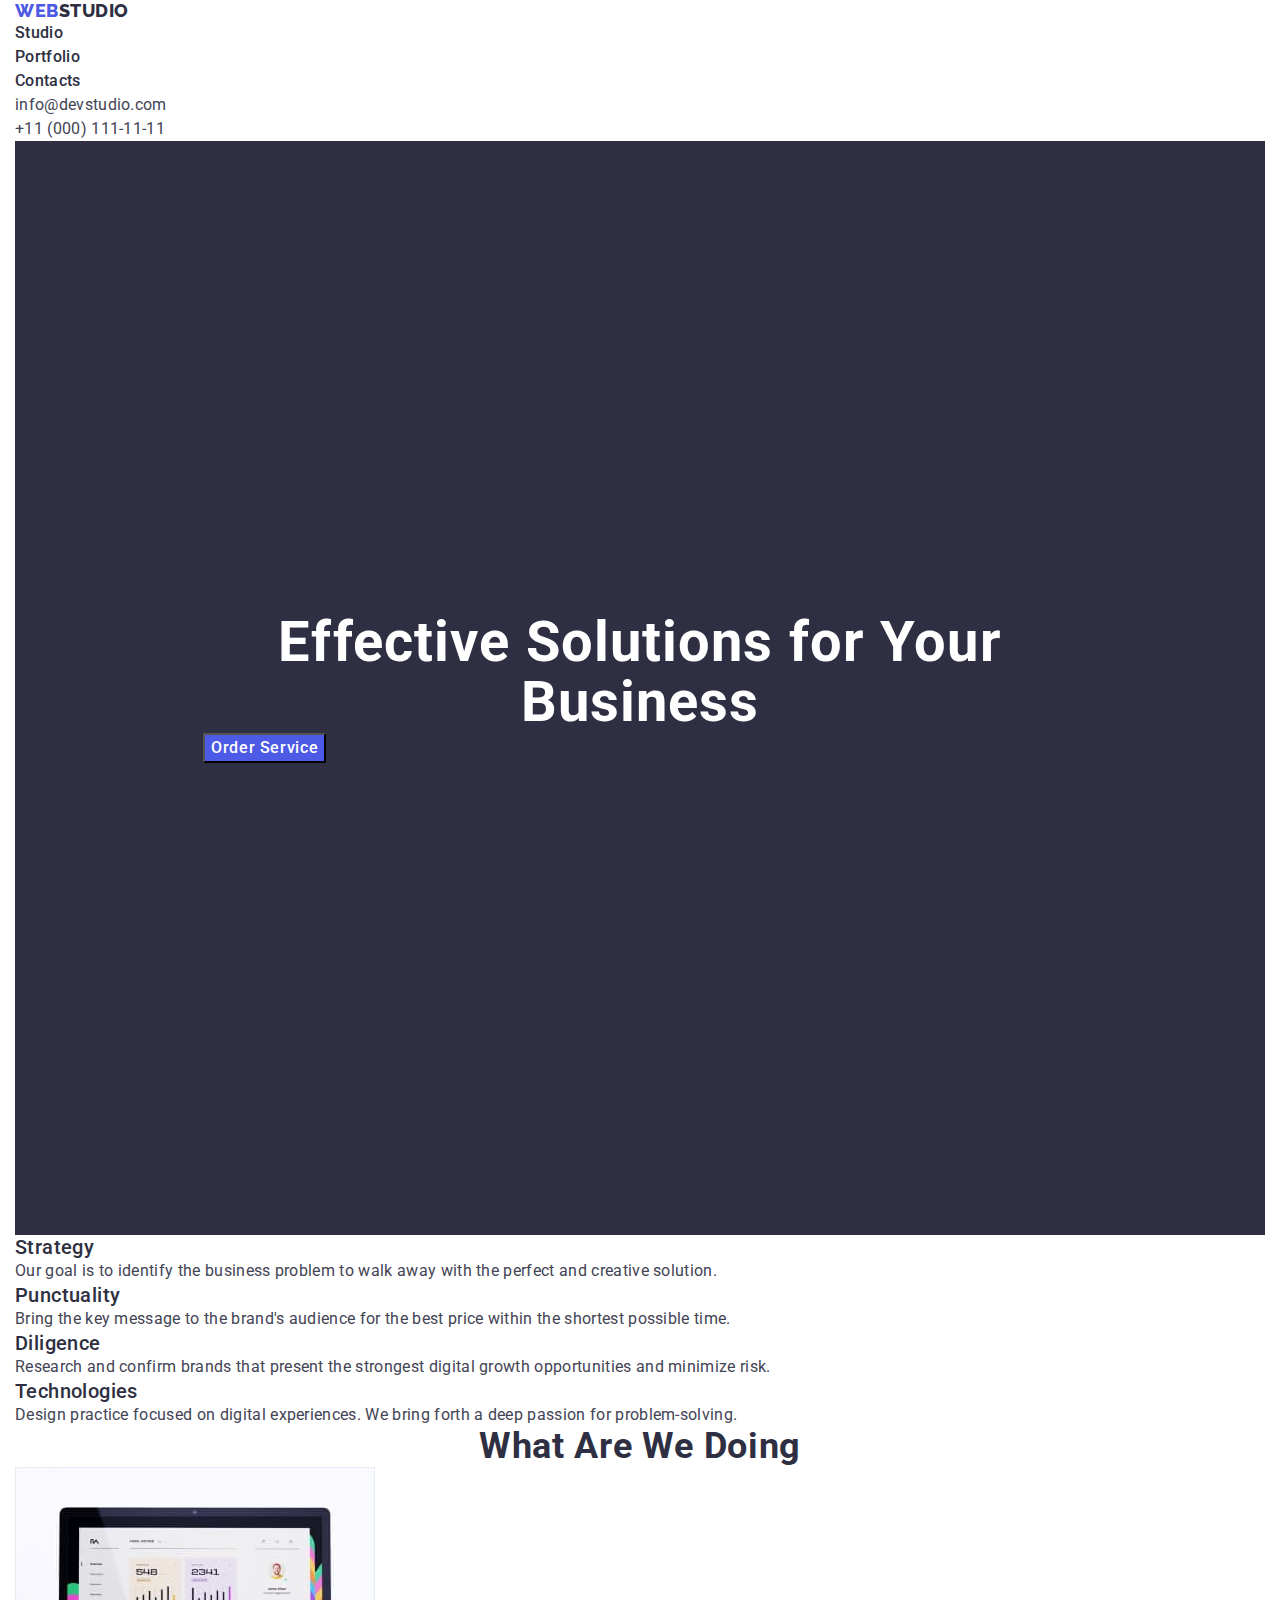
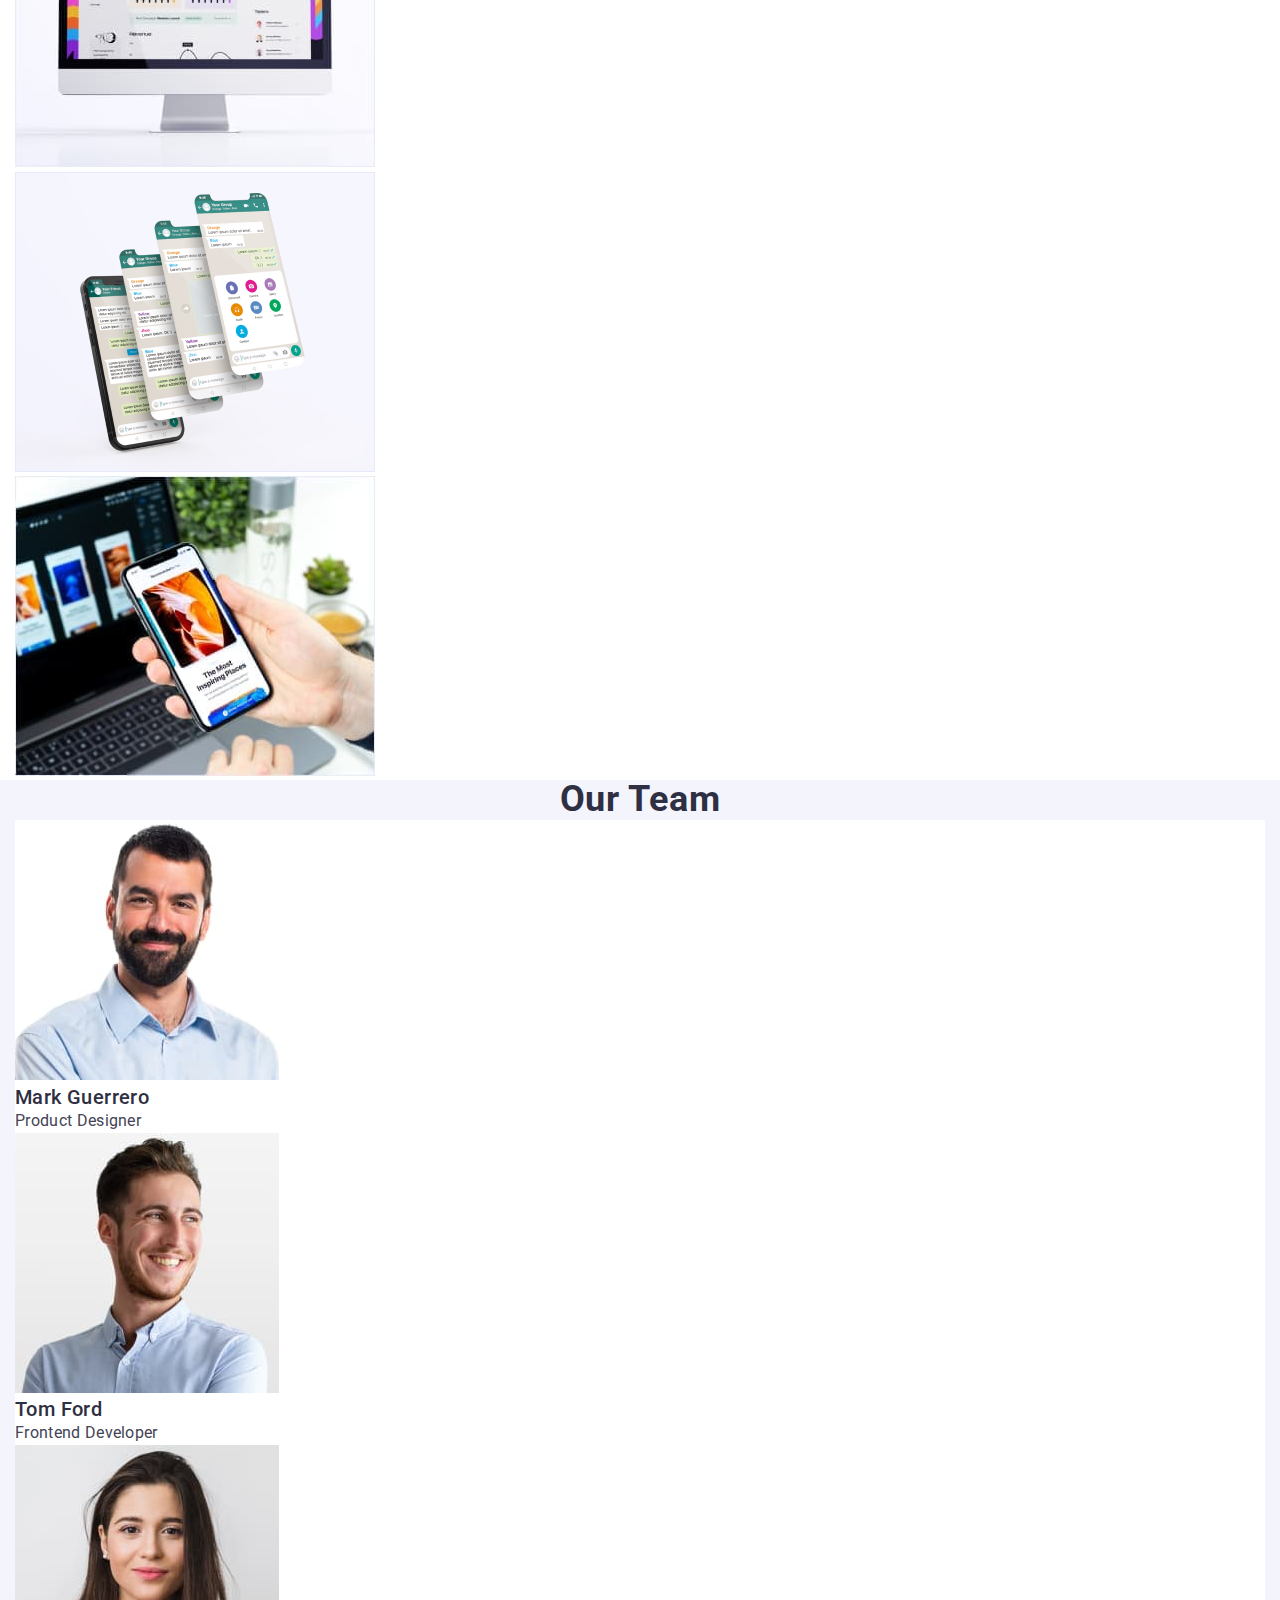
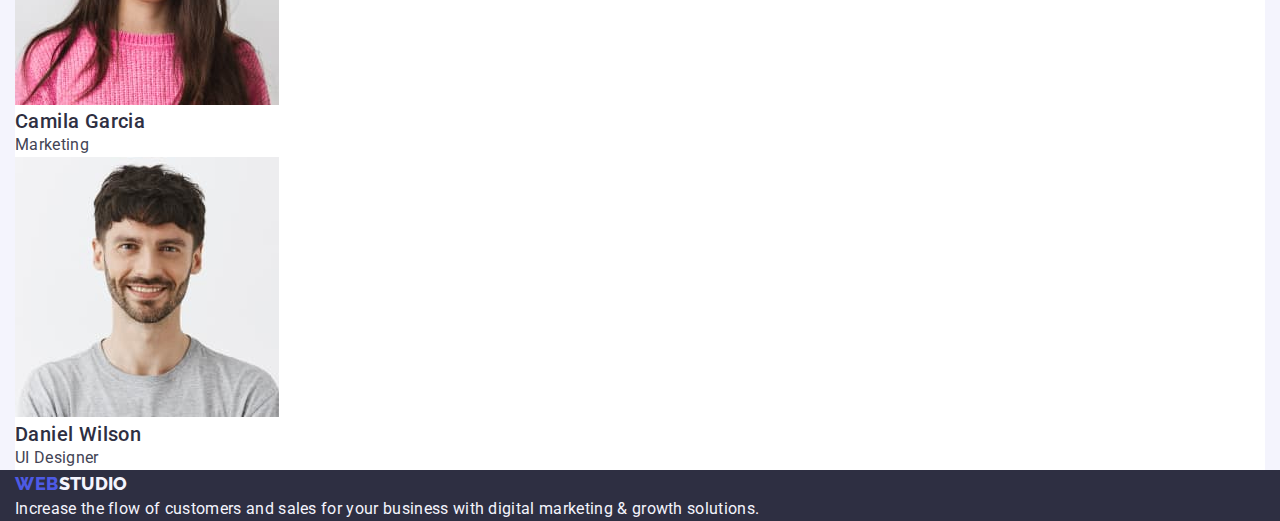
==== index.html @ f8a186b6 "goit-markup-hw-03" ====
<!DOCTYPE html>
<html lang="en">
<head>
<meta charset="UTF-8" />
<meta name="description" content="Webstudio services meta tag content"/>
<title>Webstudio</title>
<link rel="preconnect" href="https://fonts.googleapis.com"> 
<link rel="preconnect" href="https://fonts.gstatic.com" crossorigin> 
<link href="https://fonts.googleapis.com/css2?family=Roboto+Flex:wght@600;800&family=Roboto:wght@400;500;700&display=swap" rel="stylesheet"
/>
<link rel="preconnect" href="https://fonts.googleapis.com"> 
<link rel="preconnect" href="https://fonts.gstatic.com" crossorigin> 
<link href="https://fonts.googleapis.com/css2?family=Roboto+Flex:wght@600;800&family=Roboto:wght@400;500;700&display=swap" rel="stylesheet"
/>
<link rel="preconnect" href="https://fonts.googleapis.com"> 
<link rel="preconnect" href="https://fonts.gstatic.com" crossorigin> 
<link href="https://fonts.googleapis.com/css2?family=Raleway:wght@400;500;600;800&family=Roboto+Flex:wght@600;800&family=Roboto:wght@400;500;700&display=swap" rel="stylesheet"
/>
<link rel="stylesheet" href="https://cdnjs.cloudflare.com/ajax/libs/modern-normalize/2.0.0/modern-normalize.min.css">
<link rel="stylesheet" href="./css/styles.css">
</head>
<body class="body-page-one">
<header class="header-webstudio link">
    <div class="container">
   <nav class="header-navigation"><a class="header-logo-link link" href="./index.html">Web<span class="header-logo-second link">Studio</span></a>
    <ul class="header-menu-list list">
    <li class="header-menu-list-item"><a class="header-menu-link link" href="./index.html">Studio</a></li>
    <li class="header-menu-list-item"><a class="header-menu-link link" href="./portfolio.html">Portfolio</a></li>
    <li class="header-menu-list-item"><a class="header-menu-link link" href="">Contacts</a></li>
    </ul>
</nav>
   <address class="address-menu">
    <ul class="address-menu-list list">
        <li><a class="address-menu-contacts-item link" href="mailto:info@devstudio.com">info@devstudio.com</a><br/>
        </li>
        <li><a class="address-menu-contacts-item link" href="tel:+110001111111">+11 (000) 111-11-11</a><br/>
        </li>
    </ul>
   </address>
</div>
</header>
<main>
    <section class="hero-main"><div class="container">
        <div class="hero-wrap"><h1 class="hero-main-logo">Effective Solutions for Your Business</h1><button type="button" class="hero-main-btn">Order Service</button>  
        </div></div></section>
    <section>
        <div class="container">
        <h2 hidden>benefits of working with us</h2>
    <ul class="benefit-list list">
        <li><h3 class="benefit-title list">Strategy</h3><p class="benefit-item">Our goal is to identify the business problem to walk away with the perfect and creative solution.</p></li>
        <li><h3 class="benefit-title list">Punctuality</h3><p class="benefit-item">Bring the key message to the brand's audience for the best price within the shortest possible time.</p></li>
        <li><h3 class="benefit-title list">Diligence</h3><p class="benefit-item">Research and confirm brands that present the strongest digital growth opportunities and minimize risk.</p></li>
        <li><h3 class="benefit-title list">Technologies</h3><p class="benefit-item">Design practice focused on digital experiences. We bring forth a deep passion for problem-solving.</p></li>
    </ul>
</div>
    </section>
    <section> <div class="container"><h2 class="concept-title">What are we doing</h2>
        <ul class="concept-list list">
          <li><img src="./images/img1.jpg" alt="computer with graphics" width="360" height="300"/></li>
          <li><img src="./images/img2.jpg" alt="screenshots" width="360" height="300"/></li>
          <li><img src="./images/img3.jpg" alt="smartphone" width="360" height="300"/></li>
        </ul>
    </div>
    </section>
    <section class="team">
        <div class="container">
        <h2 class="team-title">Our Team</h2>
    <ul class="team-list list link">
        <li class="team-member"><img src="./images/Mark.jpg" alt="Mark Guerrero" width="264" height="260"/><h3 class="team-item link">Mark Guerrero</h3><p class="team-info">Product Designer</p></li>
        <li class="team-member"><img src="./images/Tom.jpg" alt="Tom Ford" width="264" height="260"/><h3 class="team-item link">Tom Ford</h3> <p class="team-info">Frontend Developer</p></li>
        <li class="team-member"><img src="./images/Camila.jpg" alt="Camila Garcia" width="264" height="260"/><h3 class="team-item link">Camila Garcia</h3><p class="team-info">Marketing</p></li>
        <li class="team-member"><img src="./images/Daniel.jpg" alt="Daniel Wilson" width="264" height="260"/><h3 class="team-item link">Daniel Wilson</h3> <p class="team-info">UI Designer</p></li>
    </ul>
</div>
    </section>
</main>
<footer class="footer-accent">
    <div class="container">
    <a class="footer-logo-link link" href="./index.html">Web<span class="footer-logo-second">Studio</span></a>
<p class="footer-paragraph">Increase the flow of customers and sales for your business with digital marketing & growth solutions.</p>
</div>
</footer>
</body>
</html>
---- css/styles.css ----
:root {
    --style: normal;
    --logo-color: #4D5AE5;
    --navyblue: #2E2F42;
    --main-font: Roboto, sans-serif;
    --white: #FFFFFF;
    --additional-info: #434455;
    --hover-focus-color: #404bbf;
    --team-color:#F4F4FD; 
}

a {
    text-decoration: none;
}

p,
h1,
h2,
h3,
h4,
h5,
h6 {
    margin-top: 0;
    margin-bottom: 0;
}

ul {
    padding-left: 0;
    margin-top: 0;
    margin-bottom: 0;
}

.container {
    width: 100%;
    max-width: 1470px;
    padding-left: 15px;
    padding-right: 15px;
    margin: 0 auto;

}

.body-page-one {
    background-color: var(--white);
    color: var(--additional-info);
    font-family: var(--main-font);
    font-style: var(--style);
}

.list {
    list-style: none;
}
.header-webstudio link {
    width: 1440px;
height: 72px;
flex-shrink: 0;
background-color:var(--white);
justify-content: center;
align-items: center;
display: flex;
padding-top: 24px;
padding-bottom: 24px;
}

    .header-logo-link {
        color: var(--logo-color);
        font-family: Raleway,sans-serif; 
    font-size: 18px;
    font-weight: 800;
    line-height: 1.17;
    letter-spacing: 0.03em;
    text-transform: uppercase;
    text-decoration: none;
    }
    .header-logo-second {
    color: var(--navyblue);
    font-family: Raleway,sans-serif; 
    font-size: 18px;
    font-weight: 800;
    line-height: 1.17;
    letter-spacing: 0.03em;
    text-transform: uppercase;
    text-decoration: none;
    }

    .header-menu-link {
        color: var(--navyblue);
        text-decoration: none;
        font-size: 16px;
        font-weight: 500;
        line-height: 1.5;
        letter-spacing: 0.02em;
    }
    .header-menu-link:hover,
    .header-menu-link:focus {
    color: var(--hover-focus-color);
    }


    .link: {
        text-decoration:none;
    }

    .address-menu{
        font-style: var(--style);
    }
    .address-menu-contacts-item {
        font-style: var(--style);
        color: var(--additional-info);
        font-size: 16px;
        font-weight: 400;
        line-height: 1.5;
        letter-spacing: 0.02em;
    }

    .address-menu-contacts-item:hover,
    .address-menu-contacts-item:focus {
        font-style: var(--style);
        color: var(--hover-focus-color);

    }
    
    .hero-wrap {
    background-color: var(--navyblue);
    border-radius: mixed;
    padding-top: 472px;
        padding-bottom: 472px;
        padding-left: 188px;
        padding-right: 188px;
    }

    .hero-main-logo {
        color: var(--white);
        text-align: center;
        font-family: Roboto;
        font-size: 56px;
        line-height: 1.07;
        letter-spacing: 0.02em
    }
    
    .hero-main-btn {
    font-family: var(--main-font);
    background-color: var(--logo-color);
    color: var(--white);
    text-align: center;
    font-size: 16px;
    font-weight: 500;
    line-height: 1.5;
    letter-spacing: 0.04em;
    cursor: pointer;
    justify-content: center;
    align-items: center;
    }

    .hero-main-btn:hover,
    .hero-main-btn:focus {
    background-color: var(--hover-focus-color);
    }

    .benefit-title {
        color: var(--navyblue);
        font-size: 20px;
        font-weight: 500;
        line-height: 1.2;
        letter-spacing: 0.02em;
    }
    .benefit-item {
        color: var(--additional-info);
        font-size: 16px;
        line-height: 1.5;
        letter-spacing: 0.02em;
    }
    
    .concept-title {
    color: var(--navyblue);
    font-size: 36px;
    line-height: 1.11;
    letter-spacing: 0.02em; 
    text-transform: capitalize;
    text-align: center;
    }
    
    .team {
    background-color: var(--team-color);
    }

    .team-member{
        background-color: var(--white);
    }
    .team-title {
    color: var(--navyblue);
    font-size: 36px;
    line-height: 1.11;
    letter-spacing: 0.02em;
    text-align: center;
    text-transform: capitalize;
    }

    .team-item {
        background-color: var(--white);
        color: var(--navyblue);
        font-size: 20px;
        font-weight: 500;
        line-height: 1.2;
        letter-spacing: 0.02em;
    }
    
    .team-info{
    background-color: var(--white);
    color: var(--additional-info);
    font-size: 16px;
    line-height: 1.5;
    letter-spacing: 0.02em;
    }
    
    .footer-accent {
        background-color: var(--navyblue);
        color: var(--team-color);
    
    }
    
    .footer-logo-link{
        color: var(--logo-color);
        font-family: Raleway, sans-serif;
        font-size: 18px;
        font-style: var(--style);
        font-weight: 800;
        line-height: 1.17;
        letter-spacing: 0.03em;
        text-transform: uppercase;
    }
    .footer-logo-second {
    color: var(--team-color);
    font-family: Raleway, sans-serif; 
    font-size: 18px;
    font-weight: 800;
    line-height: 1.5;
    letter-spacing: 0.02em;
    text-transform: uppercase;
    }

    .footer-paragraph {
    color: var(--team-color);
    line-height: 1.5;
    letter-spacing: 0.02em;
    }

/* Portfolio page */ 

    .body-page-two {
        background-color: var(--white);
        color: var(--additional-info);
        font-family: var(--main-font);
        font-style: var(normal);
        }
        
        .list {
            list-style: none;
        }
        
        .header-portfolio {
            font-style: var(--style);
        }
    
        .header-portfolio-logo {
            color: var(--logo-color);
            font-family: Raleway, sans-serif;
            font-size: 18px;
            font-weight: 800;
            line-height: 1.17;
            letter-spacing: 0.03em;
            text-transform: uppercase;
        }
        .header-portfolio-second {
            color: var(--navyblue);
            font-family: Raleway,sans-serif; 
        font-size: 18px;
        font-weight: 800;
        line-height: 1.17;
        letter-spacing: 0.03em;
        text-transform: uppercase;
        font-style: normal;
        }
        .header-portfolio-link {
            color: var(--navyblue);
            font-size: 16px;
            font-weight: 500;
            line-height: 1.5;
            letter-spacing: 0.02em;
            font-style: normal;
        }
        .header-portfolio-link:hover,
        .header-portfolio-link:focus {
            color: var(--hover-focus-color);
        }
    
        .link:{
            text-decoration:none;
        }

        .address-portfolio {
            font-style: var(--style);
        } 

        .address-portfolio-contacts,
        .address-portfolio-contacts-item {
            font-style: var(--style);
            color: var(--additional-info);
            font-style: var(--style);
            font-size: 16px;
            line-height: 1.5;
            letter-spacing: 0.02em;
        }
    
        .address-portfolio-contacts-item:hover,
        .address-portfolio-contacts-item:focus {
            color: var(--hover-focus-color);
    
        }
    
    
        .portfolio-menu-btn-special{
            background-color: var(--team-color);
            color: var(--logo-color);
            font-family: Roboto, sans-serif;
            font-size: 16px;
            font-weight: 500;
            line-height: 1.5;
            letter-spacing: 0.04em;
            cursor: pointer;
        }
    
        .portfolio-menu-btn-special:hover,
        .portfolio-menu-btn-special:focus {
        color: var(--white);
        background-color: var(--hover-focus-color);
        }
    
    
        .functional-portfolio-item {
            color: var(--navyblue);
            font-size: 20px;
            font-weight: 500;
            line-height: 1.2;
            letter-spacing: 0.02em;
        }
        .functional-portfolio-info {
        color: var(--additional-info);
        font-size: 16px;
        line-height: 1.5;
        letter-spacing: 0.02em;
        }
        .footer-portfolio {
            background-color: var(--navyblue);
            color: var(--white);
        }
        
        .footer-portfolio-logo {
            color: var(--logo-color);
            font-family: Raleway, sans-serif;
            font-size: 18px;
            font-weight: 800;
            line-height: 1.17;
            letter-spacing: 0.03em;
            text-transform: uppercase;
        }
        .footer-portfolio-logo-second {
        color: var(--team-color);
        font-family: Raleway,sans-serif; 
        font-size: 18px;
        font-weight: 800;
        line-height: 1.17;
        letter-spacing: 0.03em;
        text-transform: uppercase;
        }
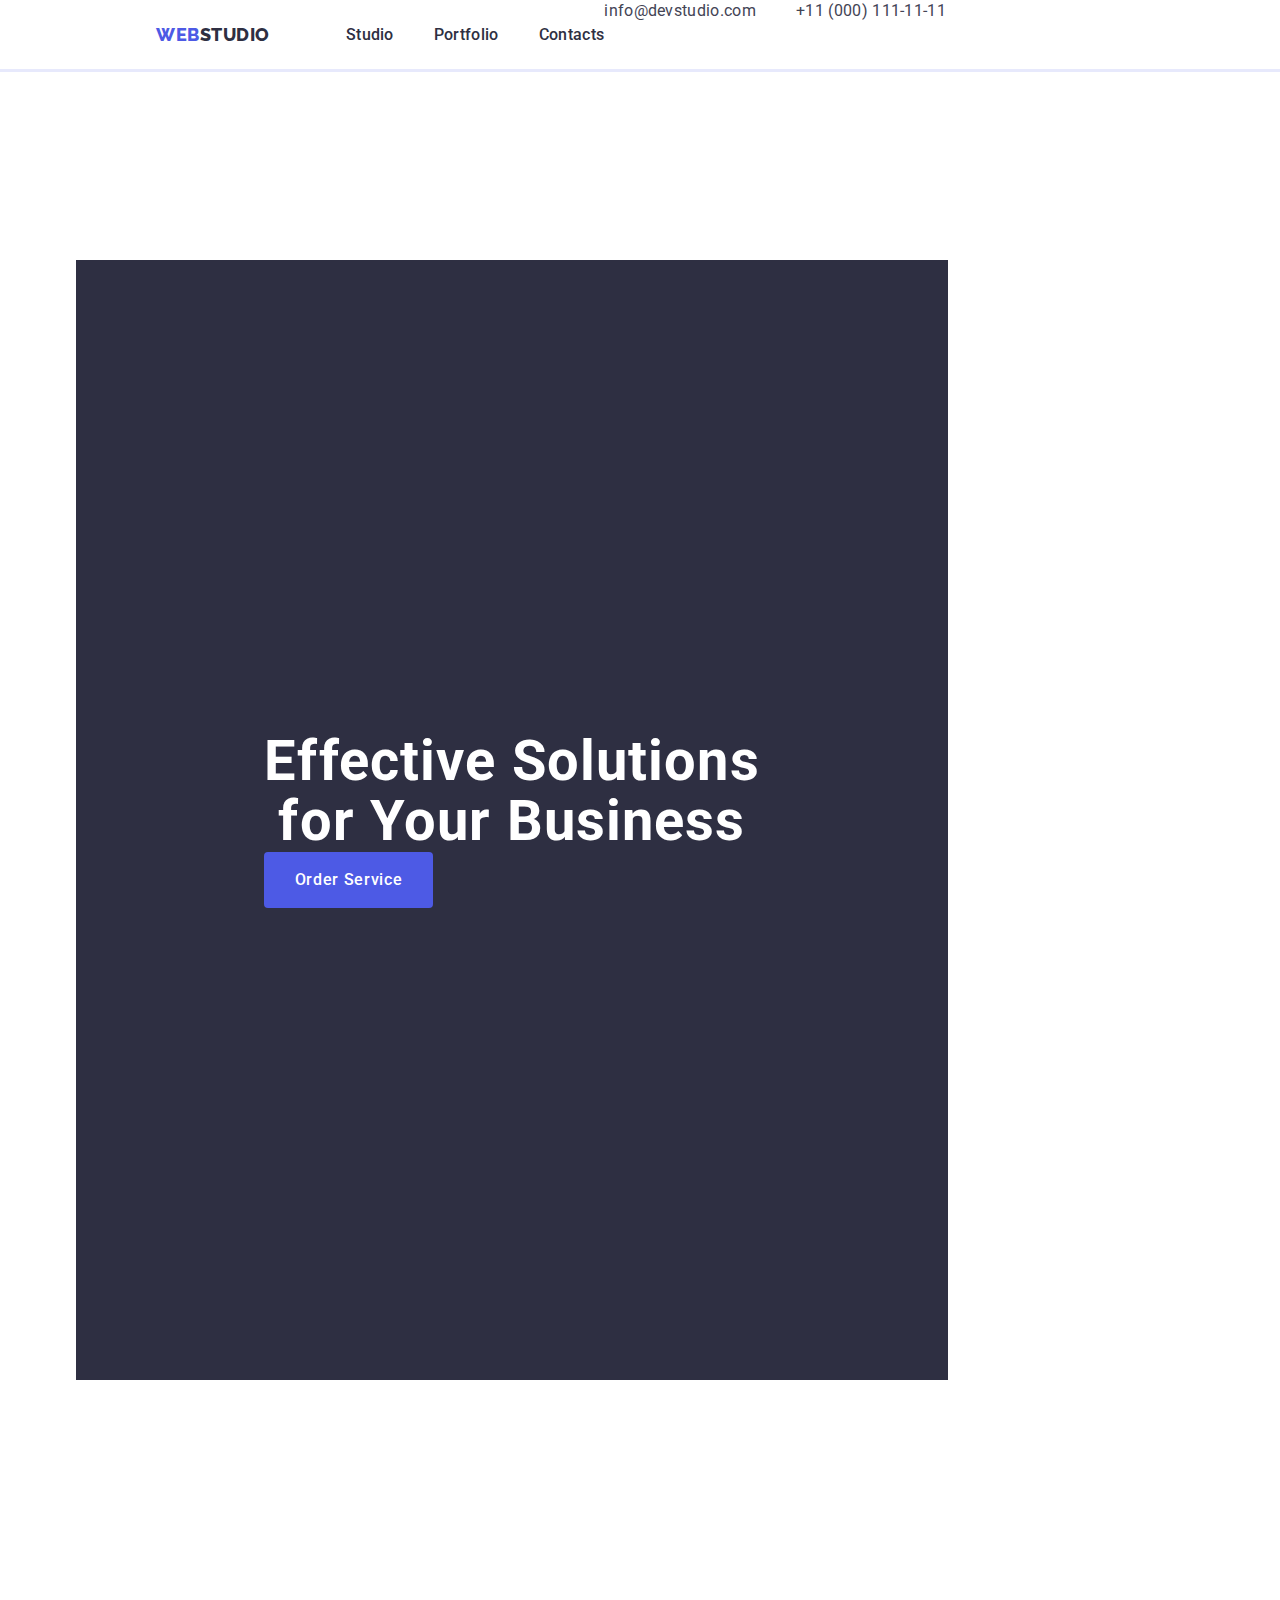
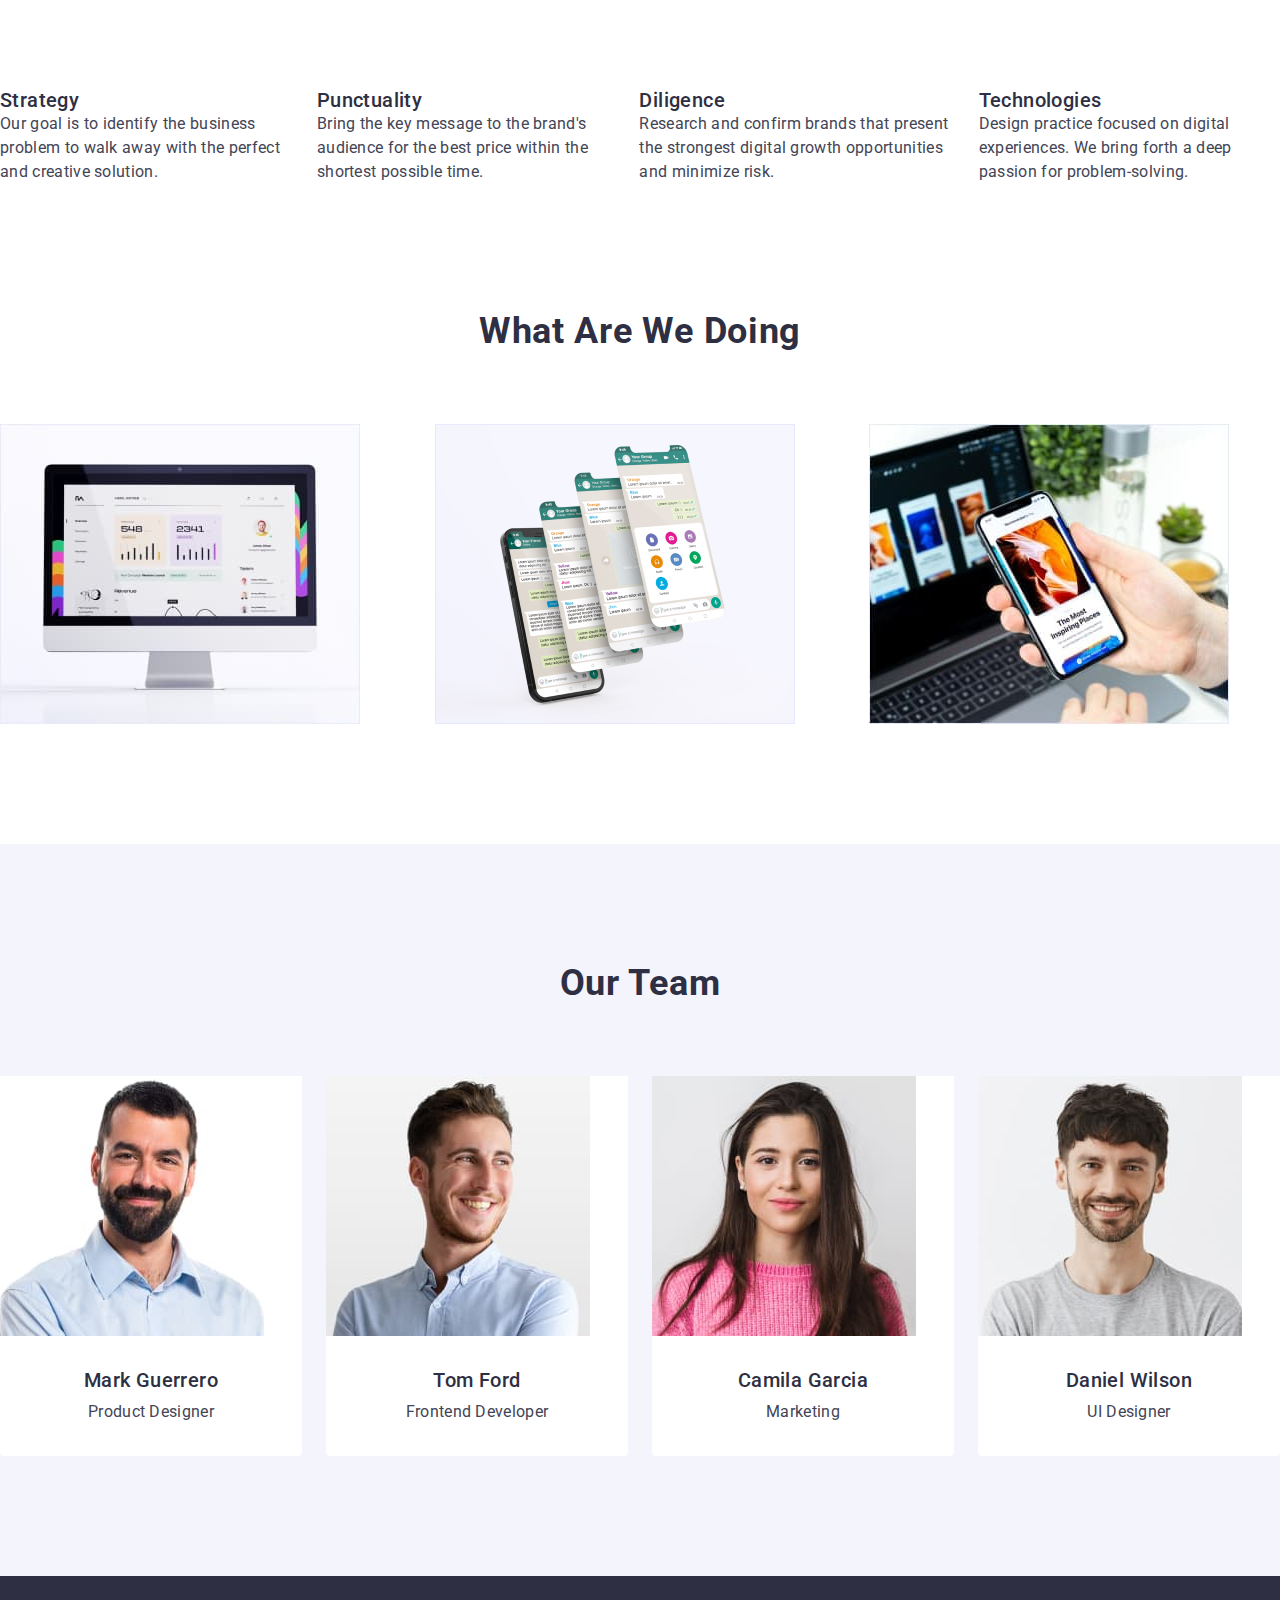
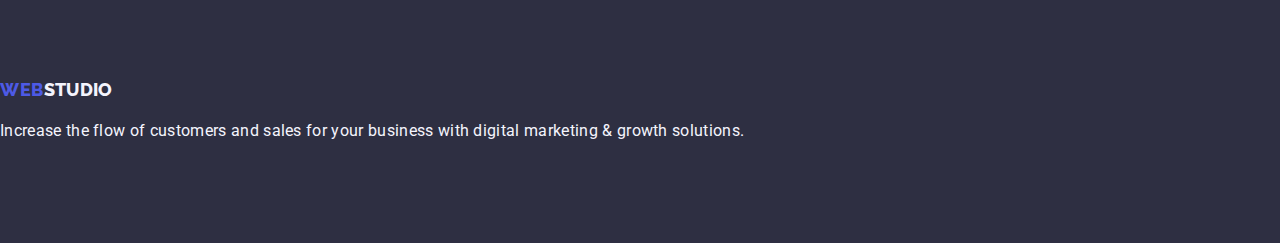
==== commit 7c6fddb9: "goit-markup-hw-03" ====
--- a/index.html
+++ b/index.html
@@ -20,7 +20,7 @@
 <link rel="stylesheet" href="./css/styles.css">
 </head>
 <body class="body-page-one">
-<header class="header-webstudio link">
+<header class="header-webstudio">
     <div class="container">
    <nav class="header-navigation"><a class="header-logo-link link" href="./index.html">Web<span class="header-logo-second link">Studio</span></a>
     <ul class="header-menu-list list">
@@ -43,9 +43,9 @@
     <section class="hero-main"><div class="container">
         <div class="hero-wrap"><h1 class="hero-main-logo">Effective Solutions for Your Business</h1><button type="button" class="hero-main-btn">Order Service</button>  
         </div></div></section>
-    <section>
-        <div class="container">
-        <h2 hidden>benefits of working with us</h2>
+    <section class="benefit-title-main">
+        <div class="container-benefit">
+        <h2 class="visually-hidden">benefits of working with us</h2>
     <ul class="benefit-list list">
         <li><h3 class="benefit-title list">Strategy</h3><p class="benefit-item">Our goal is to identify the business problem to walk away with the perfect and creative solution.</p></li>
         <li><h3 class="benefit-title list">Punctuality</h3><p class="benefit-item">Bring the key message to the brand's audience for the best price within the shortest possible time.</p></li>
@@ -54,28 +54,28 @@
     </ul>
 </div>
     </section>
-    <section> <div class="container"><h2 class="concept-title">What are we doing</h2>
+    <section class="concept-title-main"><div class="container-concept"><h2 class="concept-title-name">What are we doing</h2>
         <ul class="concept-list list">
-          <li><img src="./images/img1.jpg" alt="computer with graphics" width="360" height="300"/></li>
-          <li><img src="./images/img2.jpg" alt="screenshots" width="360" height="300"/></li>
-          <li><img src="./images/img3.jpg" alt="smartphone" width="360" height="300"/></li>
+          <li class="concept-list-item"><img src="./images/img1.jpg" alt="computer with graphics" width="360" height="300"/></li>
+          <li class="concept-list-item"><img src="./images/img2.jpg" alt="screenshots" width="360" height="300"/></li>
+          <li class="concept-list-item"><img src="./images/img3.jpg" alt="smartphone" width="360" height="300"/></li>
         </ul>
     </div>
     </section>
     <section class="team">
-        <div class="container">
+        <div class="container-team">
         <h2 class="team-title">Our Team</h2>
     <ul class="team-list list link">
-        <li class="team-member"><img src="./images/Mark.jpg" alt="Mark Guerrero" width="264" height="260"/><h3 class="team-item link">Mark Guerrero</h3><p class="team-info">Product Designer</p></li>
-        <li class="team-member"><img src="./images/Tom.jpg" alt="Tom Ford" width="264" height="260"/><h3 class="team-item link">Tom Ford</h3> <p class="team-info">Frontend Developer</p></li>
-        <li class="team-member"><img src="./images/Camila.jpg" alt="Camila Garcia" width="264" height="260"/><h3 class="team-item link">Camila Garcia</h3><p class="team-info">Marketing</p></li>
-        <li class="team-member"><img src="./images/Daniel.jpg" alt="Daniel Wilson" width="264" height="260"/><h3 class="team-item link">Daniel Wilson</h3> <p class="team-info">UI Designer</p></li>
+        <li class="team-member"><img src="./images/Mark.jpg" alt="Mark Guerrero" width="264" height="260"/><div class="container-team-wrap"><h3 class="team-item link">Mark Guerrero</h3><p class="team-info">Product Designer</p></div></li>
+        <li class="team-member"><img src="./images/Tom.jpg" alt="Tom Ford" width="264" height="260"/><div class="container-team-wrap"><h3 class="team-item link">Tom Ford</h3><p class="team-info">Frontend Developer</p></div></li>
+        <li class="team-member"><img src="./images/Camila.jpg" alt="Camila Garcia" width="264" height="260"/><div class="container-team-wrap"><h3 class="team-item link">Camila Garcia</h3><p class="team-info">Marketing</p></div></li>
+        <li class="team-member"><img src="./images/Daniel.jpg" alt="Daniel Wilson" width="264" height="260"/><div class="container-team-wrap"><h3 class="team-item link">Daniel Wilson</h3><p class="team-info">UI Designer</p></div></li>
     </ul>
 </div>
     </section>
 </main>
 <footer class="footer-accent">
-    <div class="container">
+    <div class="container-footer">
     <a class="footer-logo-link link" href="./index.html">Web<span class="footer-logo-second">Studio</span></a>
 <p class="footer-paragraph">Increase the flow of customers and sales for your business with digital marketing & growth solutions.</p>
 </div>
--- a/css/styles.css
+++ b/css/styles.css
@@ -40,6 +40,10 @@
 
 }
 
+img {
+    display: block;
+}
+
 .body-page-one {
     background-color: var(--white);
     color: var(--additional-info);
@@ -50,7 +54,7 @@
 .list {
     list-style: none;
 }
-.header-webstudio link {
+.header-webstudio {
     width: 1440px;
 height: 72px;
 flex-shrink: 0;
@@ -60,7 +64,16 @@
 display: flex;
 padding-top: 24px;
 padding-bottom: 24px;
-}
+border-bottom: solid #e7e9fc;
+}
+.container {
+    display: flex;
+    width: 1158px;
+    }
+    .header-navigation {
+        display: flex;
+        align-items: center;
+    }
 
     .header-logo-link {
         color: var(--logo-color);
@@ -71,7 +84,9 @@
     letter-spacing: 0.03em;
     text-transform: uppercase;
     text-decoration: none;
-    }
+    margin-right: 76px;
+    }
+
     .header-logo-second {
     color: var(--navyblue);
     font-family: Raleway,sans-serif; 
@@ -82,7 +97,13 @@
     text-transform: uppercase;
     text-decoration: none;
     }
-
+    .header-menu-list {
+        display: flex;
+        gap: 40px;
+    }
+    .header-menu-list-item {
+        padding: 24px 0;
+    }
     .header-menu-link {
         color: var(--navyblue);
         text-decoration: none;
@@ -95,14 +116,15 @@
     .header-menu-link:focus {
     color: var(--hover-focus-color);
     }
-
-
-    .link: {
+    .link {
         text-decoration:none;
     }
-
     .address-menu{
         font-style: var(--style);
+    }
+    .address-menu-list {
+        display: flex;
+        gap: 40px;
     }
     .address-menu-contacts-item {
         font-style: var(--style);
@@ -117,9 +139,10 @@
     .address-menu-contacts-item:focus {
         font-style: var(--style);
         color: var(--hover-focus-color);
-
-    }
-    
+    }
+    .hero-main {
+        padding: 188px 0;
+    }
     .hero-wrap {
     background-color: var(--navyblue);
     border-radius: mixed;
@@ -135,7 +158,8 @@
         font-family: Roboto;
         font-size: 56px;
         line-height: 1.07;
-        letter-spacing: 0.02em
+        letter-spacing: 0.02em;
+        max-width: 496px;
     }
     
     .hero-main-btn {
@@ -150,6 +174,11 @@
     cursor: pointer;
     justify-content: center;
     align-items: center;
+    display: block;
+    min-width: 169px;
+    height: 56px;
+    border: none;
+    border-radius: 4px;
     }
 
     .hero-main-btn:hover,
@@ -157,21 +186,47 @@
     background-color: var(--hover-focus-color);
     }
 
+    .benefit-title-main {
+        padding: 120px 0; 
+    }
+    .visually-hidden {
+        position: absolute;
+    width: 1px;
+    height: 1px;
+    margin: -1px;
+    padding: 0;
+    border: 0;
+    clip: rect(0, 0, 0, 0);
+    overflow: hidden;
+    white-space: nowrap;
+    }
+    .benefit-list {
+        display: flex;
+        gap: 24px;
+    }
     .benefit-title {
         color: var(--navyblue);
         font-size: 20px;
         font-weight: 500;
         line-height: 1.2;
         letter-spacing: 0.02em;
-    }
+        width: calc((100% - 72px) / 4);
+    }
+    
     .benefit-item {
         color: var(--additional-info);
         font-size: 16px;
         line-height: 1.5;
         letter-spacing: 0.02em;
-    }
-    
-    .concept-title {
+        margin-bottom: 8px;
+    }
+
+    .concept-title-main {
+        padding-bottom: 120px;
+    }
+
+    .concept-title-name {
+    margin-bottom: 72px;
     color: var(--navyblue);
     font-size: 36px;
     line-height: 1.11;
@@ -179,12 +234,20 @@
     text-transform: capitalize;
     text-align: center;
     }
-    
+
+    .concept-list {
+        display: flex;
+        gap: 24px;
+    }
+    .concept-list-item {
+        width: calc((100% - 3 * 16px) / 3);
+    }
     .team {
     background-color: var(--team-color);
-    }
-
-    .team-member{
+    padding: 120px 0;
+    }
+
+    .team-member {
         background-color: var(--white);
     }
     .team-title {
@@ -194,8 +257,20 @@
     letter-spacing: 0.02em;
     text-align: center;
     text-transform: capitalize;
-    }
-
+    margin-bottom: 72px;
+    }
+
+    .team-list {
+        display: flex;
+        gap: 24px; 
+    }
+    .team-member {
+        width: calc((100% - 3 * 24px)/ 4);
+        border-radius: 0px 0px 4px 4px;
+    }
+    .container-team-wrap {
+        padding: 32px 0; 
+    }
     .team-item {
         background-color: var(--white);
         color: var(--navyblue);
@@ -203,19 +278,23 @@
         font-weight: 500;
         line-height: 1.2;
         letter-spacing: 0.02em;
-    }
-    
-    .team-info{
+        text-align: center;
+        margin-bottom: 8px;
+    }
+    
+    .team-info {
     background-color: var(--white);
     color: var(--additional-info);
     font-size: 16px;
     line-height: 1.5;
     letter-spacing: 0.02em;
+    text-align: center;
     }
     
     .footer-accent {
         background-color: var(--navyblue);
         color: var(--team-color);
+        padding: 100px 0;
     
     }
     
@@ -228,6 +307,8 @@
         line-height: 1.17;
         letter-spacing: 0.03em;
         text-transform: uppercase;
+        display: inline-block;
+        margin-bottom: 16px;
     }
     .footer-logo-second {
     color: var(--team-color);
@@ -257,9 +338,17 @@
         .list {
             list-style: none;
         }
-        
+        img {
+            display: block;
+        }
         .header-portfolio {
             font-style: var(--style);
+            border-bottom: 1px solid #e7e9fc;
+        }
+
+        .header-container-portfolio {
+            display: flex; 
+            width: 1158px; 
         }
     
         .header-portfolio-logo {
@@ -270,6 +359,11 @@
             line-height: 1.17;
             letter-spacing: 0.03em;
             text-transform: uppercase;
+            margin-right: 76px;
+        }
+        .header-portfolio-navigation {
+            display: flex;
+            align-items: center;
         }
         .header-portfolio-second {
             color: var(--navyblue);
@@ -281,6 +375,13 @@
         text-transform: uppercase;
         font-style: normal;
         }
+        .header-portfolio-list {
+            display: flex;
+            gap: 40px; 
+        }
+        .header-portfolio-item {
+            padding: 24px 0; 
+        }
         .header-portfolio-link {
             color: var(--navyblue);
             font-size: 16px;
@@ -294,13 +395,18 @@
             color: var(--hover-focus-color);
         }
     
-        .link:{
+        .link {
             text-decoration:none;
         }
 
         .address-portfolio {
             font-style: var(--style);
         } 
+
+        .address-portfolio-list {
+            display: flex; 
+            gap: 40px;
+        }
 
         .address-portfolio-contacts,
         .address-portfolio-contacts-item {
@@ -317,8 +423,27 @@
             color: var(--hover-focus-color);
     
         }
-    
-    
+    .portfolio-section {
+        padding-top: 96px; 
+        padding-bottom: 120px;
+    }
+    .visually-hidden-portfolio {
+    position: absolute;
+    width: 1px;
+    height: 1px;
+    margin: -1px;
+    padding: 0;
+    border: 0;
+    clip: rect(0, 0, 0, 0);
+    overflow: hidden;
+    white-space: nowrap;
+    }
+    .portfolio-menu-list {
+        display: flex;
+        justify-content: center;
+        gap: 24px;
+        margin-bottom: 72px;
+    }
         .portfolio-menu-btn-special{
             background-color: var(--team-color);
             color: var(--logo-color);
@@ -328,21 +453,38 @@
             line-height: 1.5;
             letter-spacing: 0.04em;
             cursor: pointer;
+            padding: 12px 24px;
+            border: 1px solid #e7e9fc;
+            border-radius: 4px; 
         }
     
         .portfolio-menu-btn-special:hover,
         .portfolio-menu-btn-special:focus {
         color: var(--white);
         background-color: var(--hover-focus-color);
-        }
-    
-    
+        border: 1px solid transparent;
+        }
+        .functional-portfolio-list {
+            display: flex;
+            flex-wrap: wrap;
+            column-gap: 24px; 
+            row-gap: 48px; 
+        }
+        .interface {
+            width: calc((100% - 48px) / 3); 
+        }
+        .container-portfolio-interface {
+            padding: 32px 16px;
+            border: 1px solid #e7e9fc;
+            border-top: none;
+        }
         .functional-portfolio-item {
             color: var(--navyblue);
             font-size: 20px;
             font-weight: 500;
             line-height: 1.2;
             letter-spacing: 0.02em;
+            margin-bottom: 8px; 
         }
         .functional-portfolio-info {
         color: var(--additional-info);
@@ -353,6 +495,7 @@
         .footer-portfolio {
             background-color: var(--navyblue);
             color: var(--white);
+            padding: 100px 0;
         }
         
         .footer-portfolio-logo {
@@ -363,6 +506,8 @@
             line-height: 1.17;
             letter-spacing: 0.03em;
             text-transform: uppercase;
+            display: inline-block;
+            margin-bottom: 16px;
         }
         .footer-portfolio-logo-second {
         color: var(--team-color);
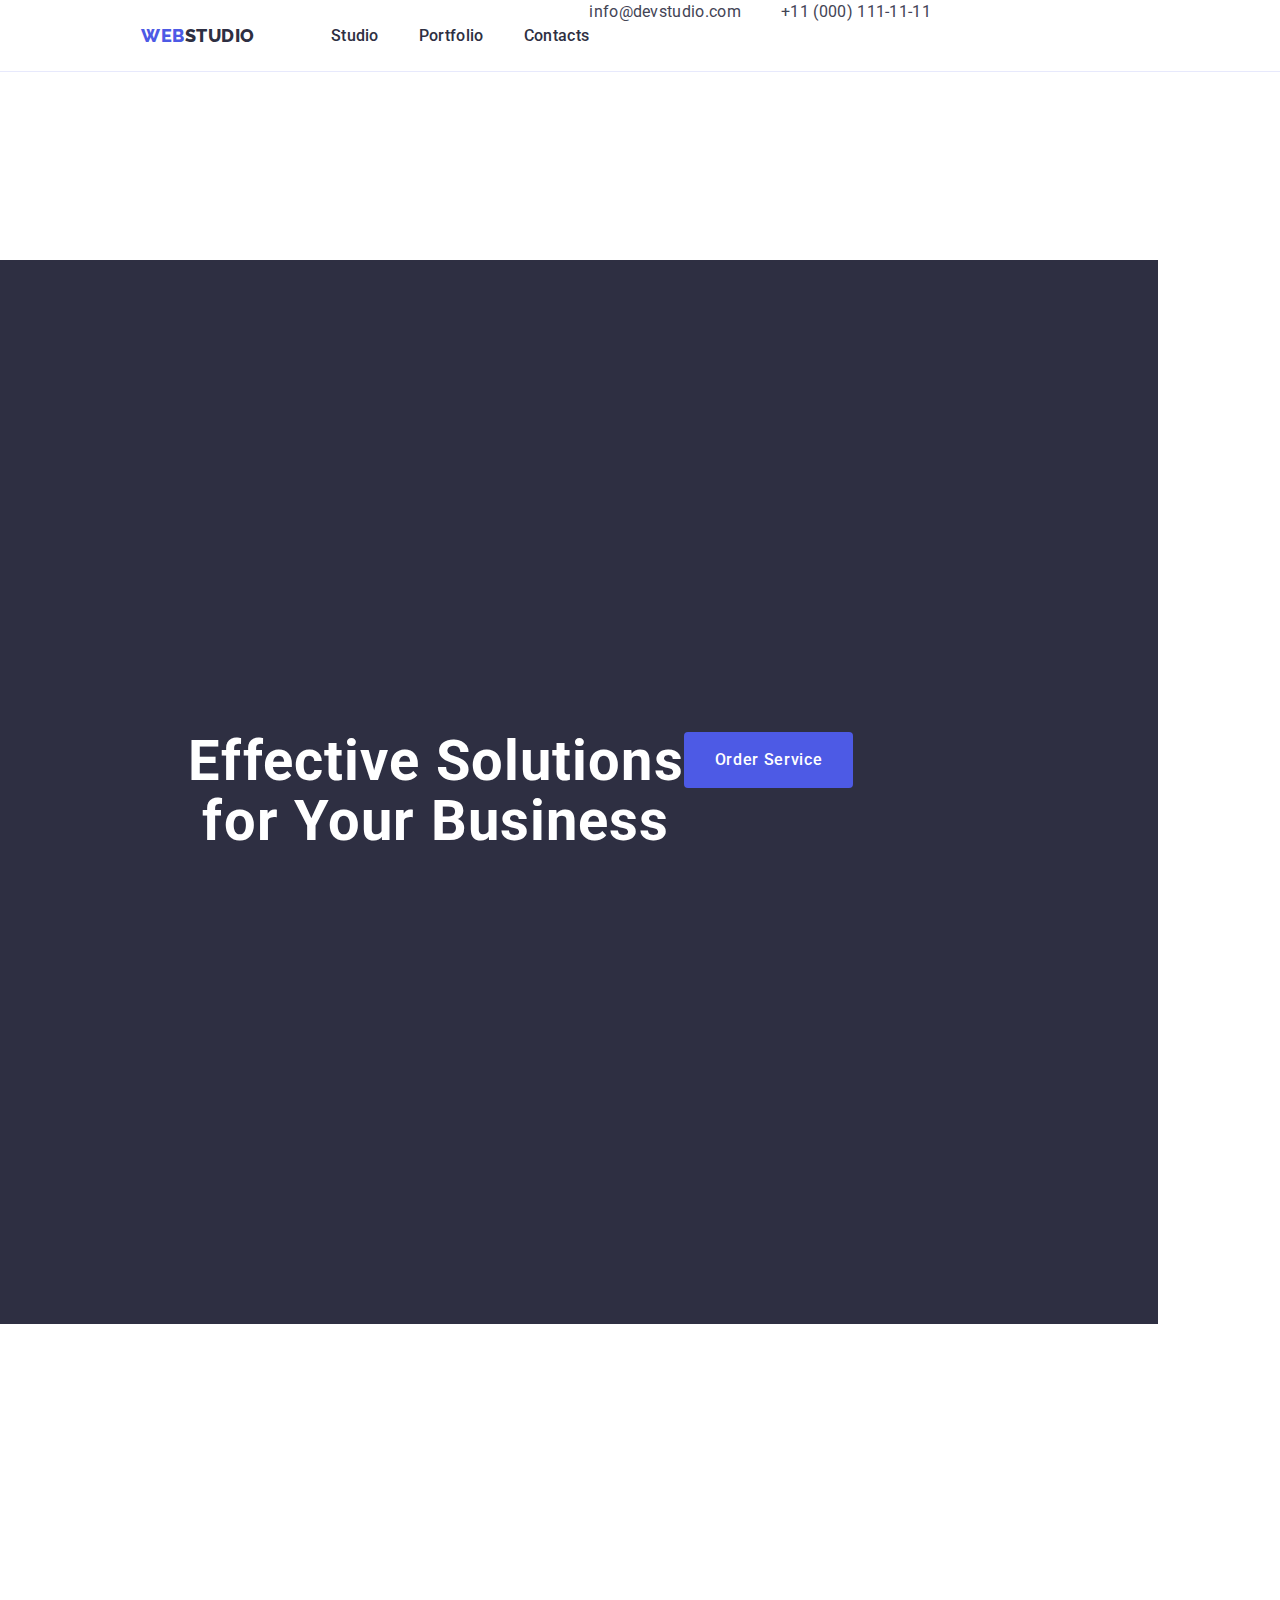
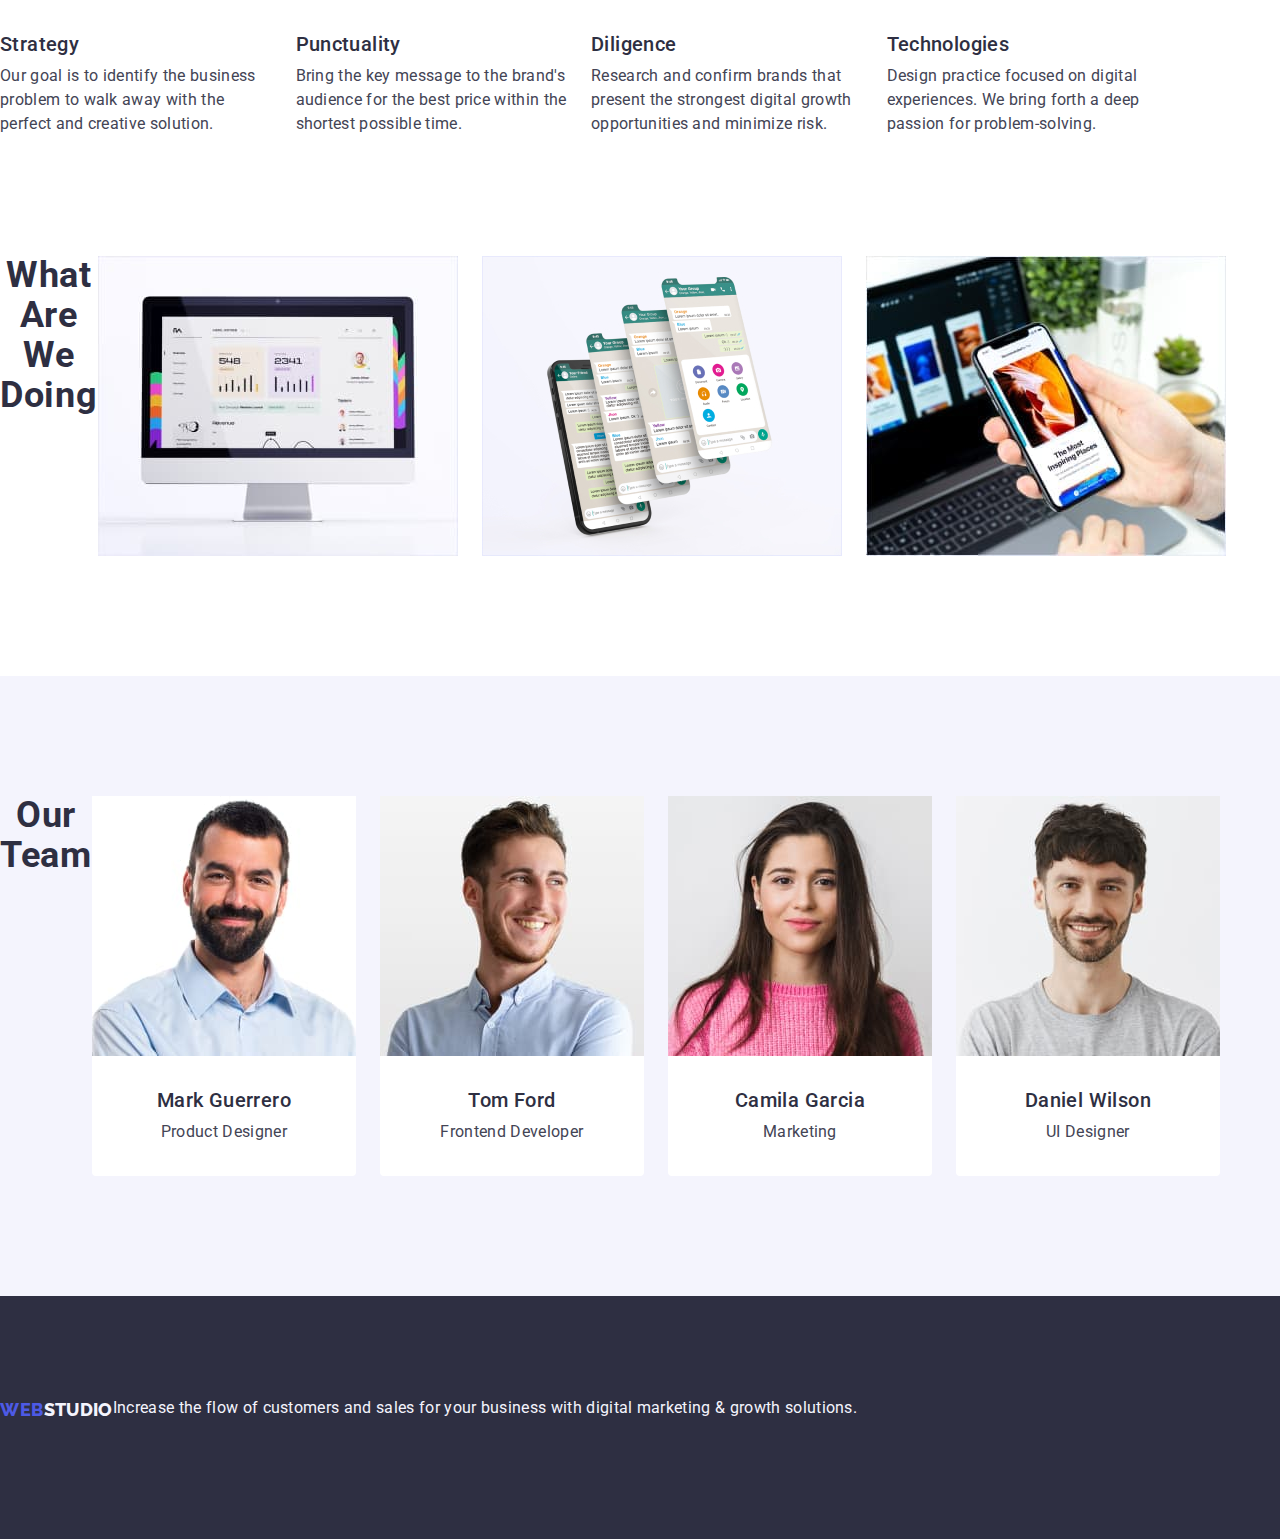
==== commit f18923ec: "goit-markup-hw-03" ====
--- a/index.html
+++ b/index.html
@@ -21,7 +21,7 @@
 </head>
 <body class="body-page-one">
 <header class="header-webstudio">
-    <div class="container">
+    <div class="header-container container">
    <nav class="header-navigation"><a class="header-logo-link link" href="./index.html">Web<span class="header-logo-second link">Studio</span></a>
     <ul class="header-menu-list list">
     <li class="header-menu-list-item"><a class="header-menu-link link" href="./index.html">Studio</a></li>
@@ -40,21 +40,20 @@
 </div>
 </header>
 <main>
-    <section class="hero-main"><div class="container">
-        <div class="hero-wrap"><h1 class="hero-main-logo">Effective Solutions for Your Business</h1><button type="button" class="hero-main-btn">Order Service</button>  
-        </div></div></section>
+    <section class="hero-main"><div class="hero-main container"><h1 class="hero-main-logo">Effective Solutions for Your Business</h1><button type="button" class="hero-main-btn">Order Service</button>  
+       </div></section>
     <section class="benefit-title-main">
-        <div class="container-benefit">
+        <div class="container">
         <h2 class="visually-hidden">benefits of working with us</h2>
     <ul class="benefit-list list">
-        <li><h3 class="benefit-title list">Strategy</h3><p class="benefit-item">Our goal is to identify the business problem to walk away with the perfect and creative solution.</p></li>
-        <li><h3 class="benefit-title list">Punctuality</h3><p class="benefit-item">Bring the key message to the brand's audience for the best price within the shortest possible time.</p></li>
-        <li><h3 class="benefit-title list">Diligence</h3><p class="benefit-item">Research and confirm brands that present the strongest digital growth opportunities and minimize risk.</p></li>
-        <li><h3 class="benefit-title list">Technologies</h3><p class="benefit-item">Design practice focused on digital experiences. We bring forth a deep passion for problem-solving.</p></li>
+        <li class="benefit-title"><h3 class="benefit-title-subsection list">Strategy</h3><p class="benefit-item">Our goal is to identify the business problem to walk away with the perfect and creative solution.</p></li>
+        <li class="benefit-title"><h3 class="benefit-title-subsection list">Punctuality</h3><p class="benefit-item">Bring the key message to the brand's audience for the best price within the shortest possible time.</p></li>
+        <li class="benefit-title"><h3 class="benefit-title-subsection list">Diligence</h3><p class="benefit-item">Research and confirm brands that present the strongest digital growth opportunities and minimize risk.</p></li>
+        <li class="benefit-title"><h3 class="benefit-title-subsection list">Technologies</h3><p class="benefit-item">Design practice focused on digital experiences. We bring forth a deep passion for problem-solving.</p></li>
     </ul>
 </div>
     </section>
-    <section class="concept-title-main"><div class="container-concept"><h2 class="concept-title-name">What are we doing</h2>
+    <section class="concept-title-main"><div class="container-concept container"><h2 class="concept-title-name">What are we doing</h2>
         <ul class="concept-list list">
           <li class="concept-list-item"><img src="./images/img1.jpg" alt="computer with graphics" width="360" height="300"/></li>
           <li class="concept-list-item"><img src="./images/img2.jpg" alt="screenshots" width="360" height="300"/></li>
@@ -63,7 +62,7 @@
     </div>
     </section>
     <section class="team">
-        <div class="container-team">
+        <div class="container-team container">
         <h2 class="team-title">Our Team</h2>
     <ul class="team-list list link">
         <li class="team-member"><img src="./images/Mark.jpg" alt="Mark Guerrero" width="264" height="260"/><div class="container-team-wrap"><h3 class="team-item link">Mark Guerrero</h3><p class="team-info">Product Designer</p></div></li>
@@ -75,7 +74,7 @@
     </section>
 </main>
 <footer class="footer-accent">
-    <div class="container-footer">
+    <div class="container-footer container">
     <a class="footer-logo-link link" href="./index.html">Web<span class="footer-logo-second">Studio</span></a>
 <p class="footer-paragraph">Increase the flow of customers and sales for your business with digital marketing & growth solutions.</p>
 </div>
--- a/css/styles.css
+++ b/css/styles.css
@@ -31,7 +31,7 @@
     margin-bottom: 0;
 }
 
-.container {
+.header-container .container {
     width: 100%;
     max-width: 1470px;
     padding-left: 15px;
@@ -54,22 +54,23 @@
 .list {
     list-style: none;
 }
+
 .header-webstudio {
     width: 1440px;
-height: 72px;
-flex-shrink: 0;
-background-color:var(--white);
-justify-content: center;
-align-items: center;
-display: flex;
-padding-top: 24px;
-padding-bottom: 24px;
-border-bottom: solid #e7e9fc;
-}
+    height: 72px;
+    background-color: var(--white);
+    display: flex;
+    justify-content: center;
+    align-items: center;
+    padding: 24px 0;
+    border-bottom: 1px solid #e7e9fc;
+}
+
 .container {
     display: flex;
     width: 1158px;
     }
+
     .header-navigation {
         display: flex;
         align-items: center;
@@ -102,7 +103,7 @@
         gap: 40px;
     }
     .header-menu-list-item {
-        padding: 24px 0;
+       padding: 24px 0 24px; 
     }
     .header-menu-link {
         color: var(--navyblue);
@@ -143,7 +144,7 @@
     .hero-main {
         padding: 188px 0;
     }
-    .hero-wrap {
+    .hero-main .container {
     background-color: var(--navyblue);
     border-radius: mixed;
     padding-top: 472px;
@@ -191,34 +192,37 @@
     }
     .visually-hidden {
         position: absolute;
-    width: 1px;
-    height: 1px;
-    margin: -1px;
-    padding: 0;
-    border: 0;
-    clip: rect(0, 0, 0, 0);
-    overflow: hidden;
-    white-space: nowrap;
+        width: 1px;
+        height: 1px;
+        margin: -1px;
+        border: 0;
+        padding: 0;
+        white-space: nowrap;
+        clip-path: inset(100%);
+        clip: rect(0 0 0 0);
+        overflow: hidden;
     }
     .benefit-list {
         display: flex;
         gap: 24px;
     }
     .benefit-title {
+        width: calc((100% - 3 * 24px) / 4); 
+    }
+    .benefit-title-subsection {
         color: var(--navyblue);
         font-size: 20px;
         font-weight: 500;
         line-height: 1.2;
         letter-spacing: 0.02em;
-        width: calc((100% - 72px) / 4);
-    }
-    
+        margin-bottom: 8px;
+    }
     .benefit-item {
         color: var(--additional-info);
         font-size: 16px;
         line-height: 1.5;
         letter-spacing: 0.02em;
-        margin-bottom: 8px;
+    
     }
 
     .concept-title-main {
@@ -249,6 +253,8 @@
 
     .team-member {
         background-color: var(--white);
+        width: calc((100% - 3 * 24px) / 4);
+    border-radius: 0px 0px 4px 4px;
     }
     .team-title {
     color: var(--navyblue);
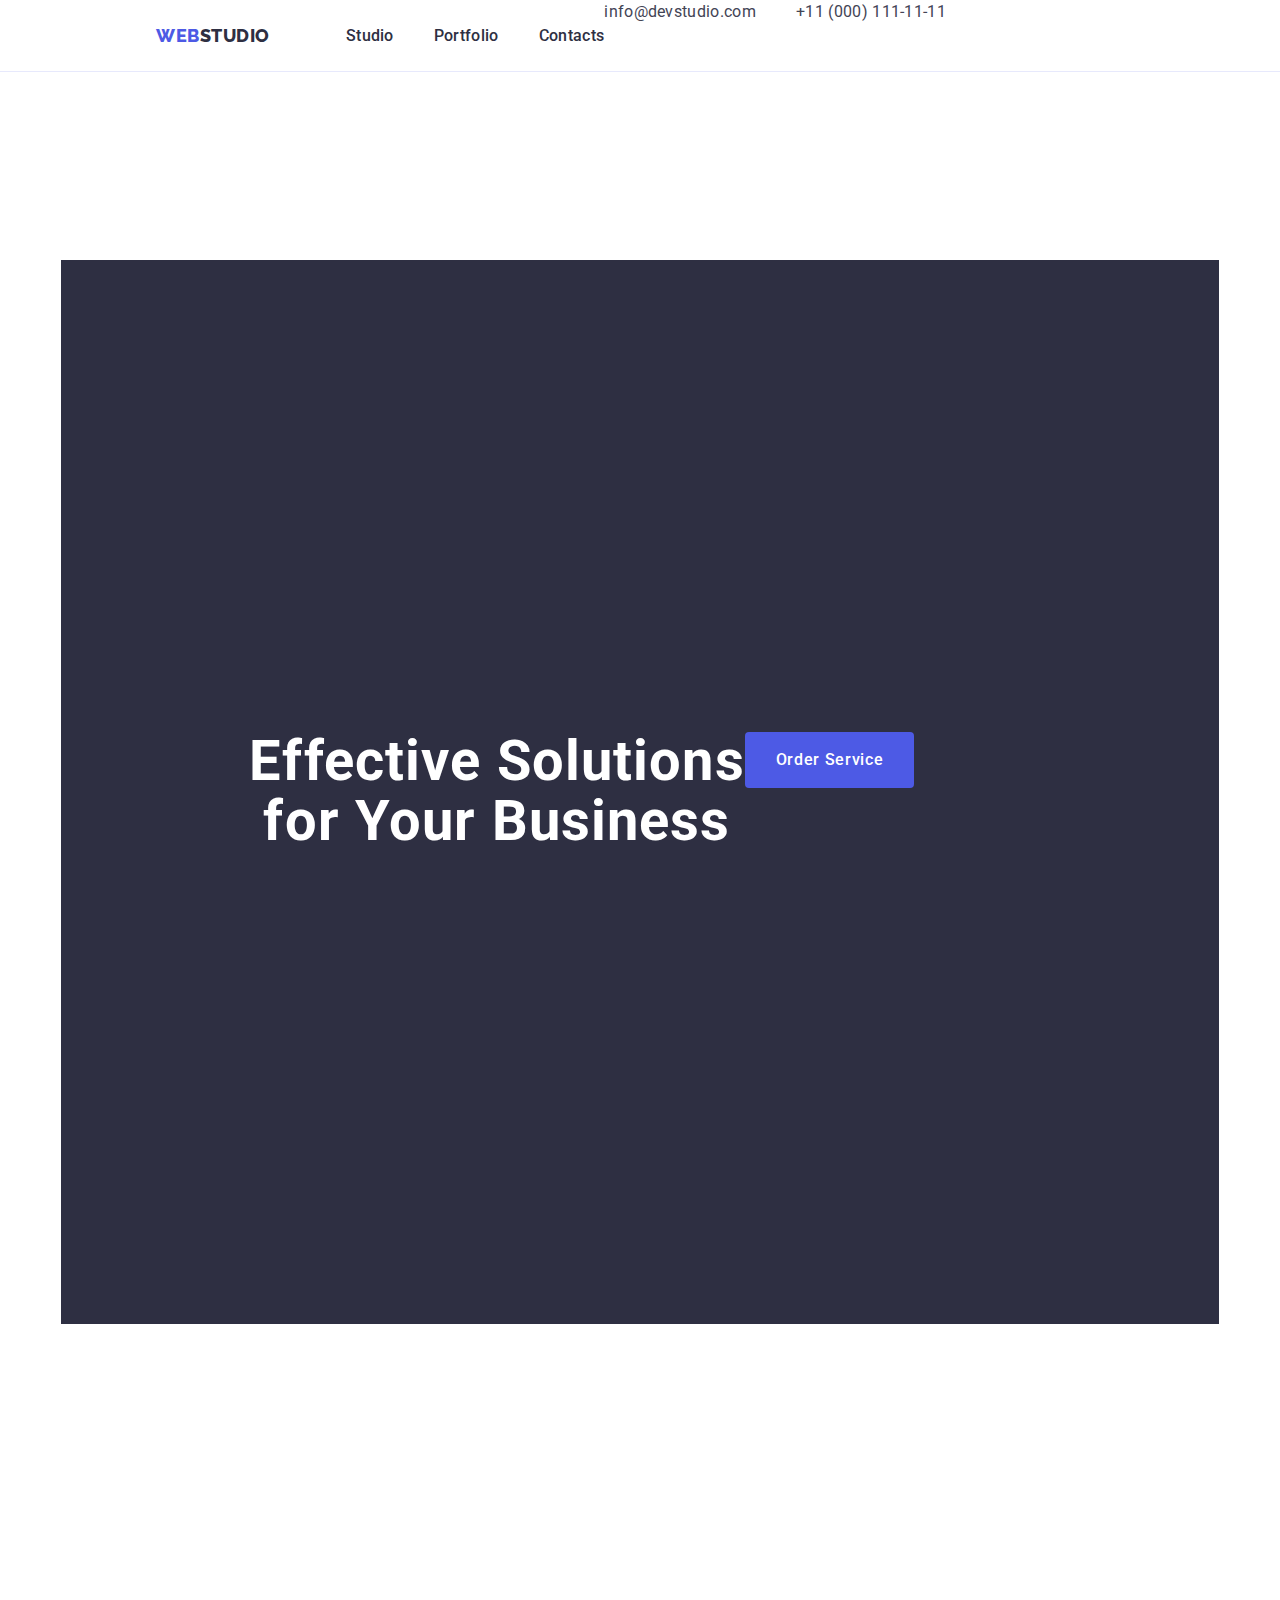
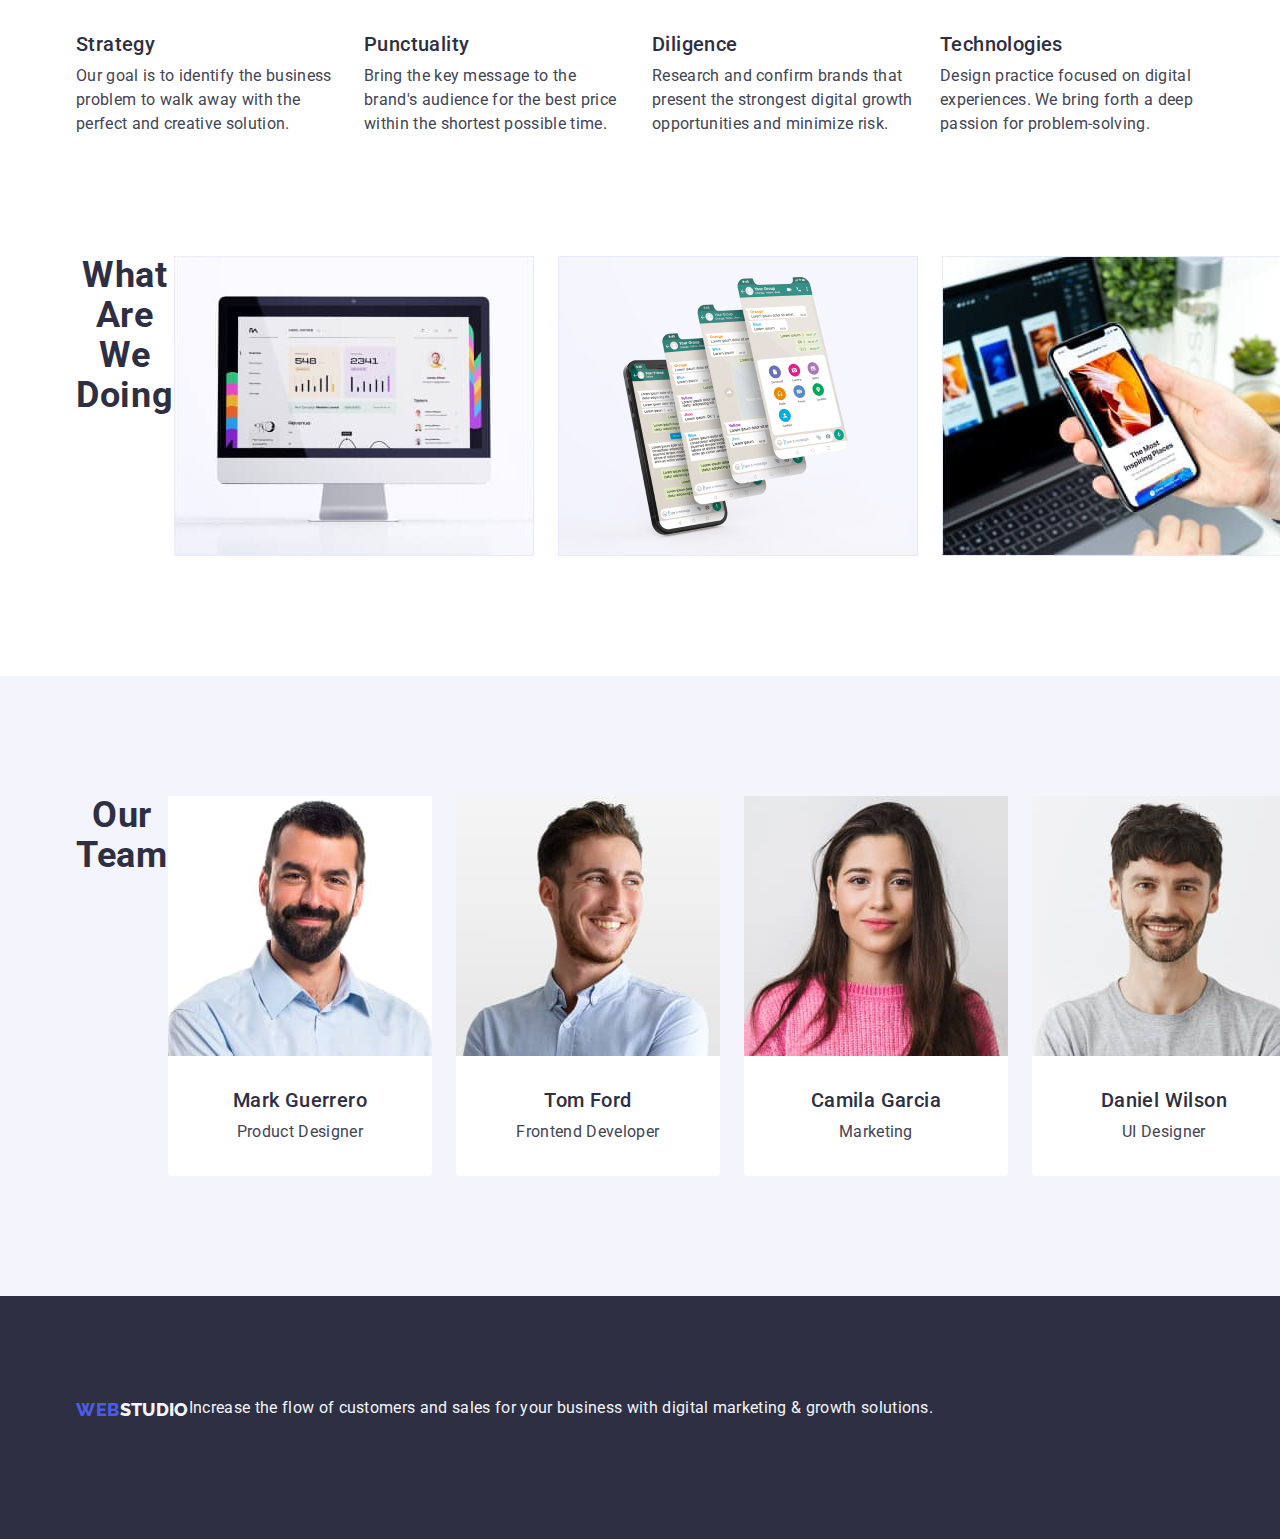
==== commit 3187a576: "goit-markup-hw-03" ====
--- a/index.html
+++ b/index.html
@@ -24,9 +24,9 @@
     <div class="header-container container">
    <nav class="header-navigation"><a class="header-logo-link link" href="./index.html">Web<span class="header-logo-second link">Studio</span></a>
     <ul class="header-menu-list list">
-    <li class="header-menu-list-item"><a class="header-menu-link link" href="./index.html">Studio</a></li>
-    <li class="header-menu-list-item"><a class="header-menu-link link" href="./portfolio.html">Portfolio</a></li>
-    <li class="header-menu-list-item"><a class="header-menu-link link" href="">Contacts</a></li>
+    <li class="header-menu-item"><a class="header-menu-link link" href="./index.html">Studio</a></li>
+    <li class="header-menu-item"><a class="header-menu-link link" href="./portfolio.html">Portfolio</a></li>
+    <li class="header-menu-item"><a class="header-menu-link link" href="">Contacts</a></li>
     </ul>
 </nav>
    <address class="address-menu">
@@ -75,7 +75,7 @@
 </main>
 <footer class="footer-accent">
     <div class="container-footer container">
-    <a class="footer-logo-link link" href="./index.html">Web<span class="footer-logo-second">Studio</span></a>
+    <a class="footer-logo-item link" href="./index.html">Web<span class="footer-logo-second">Studio</span></a>
 <p class="footer-paragraph">Increase the flow of customers and sales for your business with digital marketing & growth solutions.</p>
 </div>
 </footer>
--- a/css/styles.css
+++ b/css/styles.css
@@ -69,6 +69,8 @@
 .container {
     display: flex;
     width: 1158px;
+    margin: 0 auto; 
+    padding: 0 15px 0 15px;
     }
 
     .header-navigation {
@@ -102,8 +104,9 @@
         display: flex;
         gap: 40px;
     }
-    .header-menu-list-item {
-       padding: 24px 0 24px; 
+    .header-menu-item {
+        padding-top: 24px;
+        padding-bottom: 24px;
     }
     .header-menu-link {
         color: var(--navyblue);
@@ -304,7 +307,7 @@
     
     }
     
-    .footer-logo-link{
+    .footer-logo-item {
         color: var(--logo-color);
         font-family: Raleway, sans-serif;
         font-size: 18px;
@@ -313,8 +316,8 @@
         line-height: 1.17;
         letter-spacing: 0.03em;
         text-transform: uppercase;
+        margin-bottom: 16px;
         display: inline-block;
-        margin-bottom: 16px;
     }
     .footer-logo-second {
     color: var(--team-color);
@@ -352,9 +355,12 @@
             border-bottom: 1px solid #e7e9fc;
         }
 
-        .header-container-portfolio {
+        .header-container-portfolio .container {
             display: flex; 
             width: 1158px; 
+            margin: 0 auto;
+            padding-left: 15px; 
+            padding-right: 15px;
         }
     
         .header-portfolio-logo {
@@ -384,6 +390,7 @@
         .header-portfolio-list {
             display: flex;
             gap: 40px; 
+            padding: 24px 0 24px;
         }
         .header-portfolio-item {
             padding: 24px 0; 
@@ -433,17 +440,7 @@
         padding-top: 96px; 
         padding-bottom: 120px;
     }
-    .visually-hidden-portfolio {
-    position: absolute;
-    width: 1px;
-    height: 1px;
-    margin: -1px;
-    padding: 0;
-    border: 0;
-    clip: rect(0, 0, 0, 0);
-    overflow: hidden;
-    white-space: nowrap;
-    }
+
     .portfolio-menu-list {
         display: flex;
         justify-content: center;
@@ -477,7 +474,7 @@
             row-gap: 48px; 
         }
         .interface {
-            width: calc((100% - 48px) / 3); 
+            width: calc((100% - 48px) / 3);
         }
         .container-portfolio-interface {
             padding: 32px 16px;
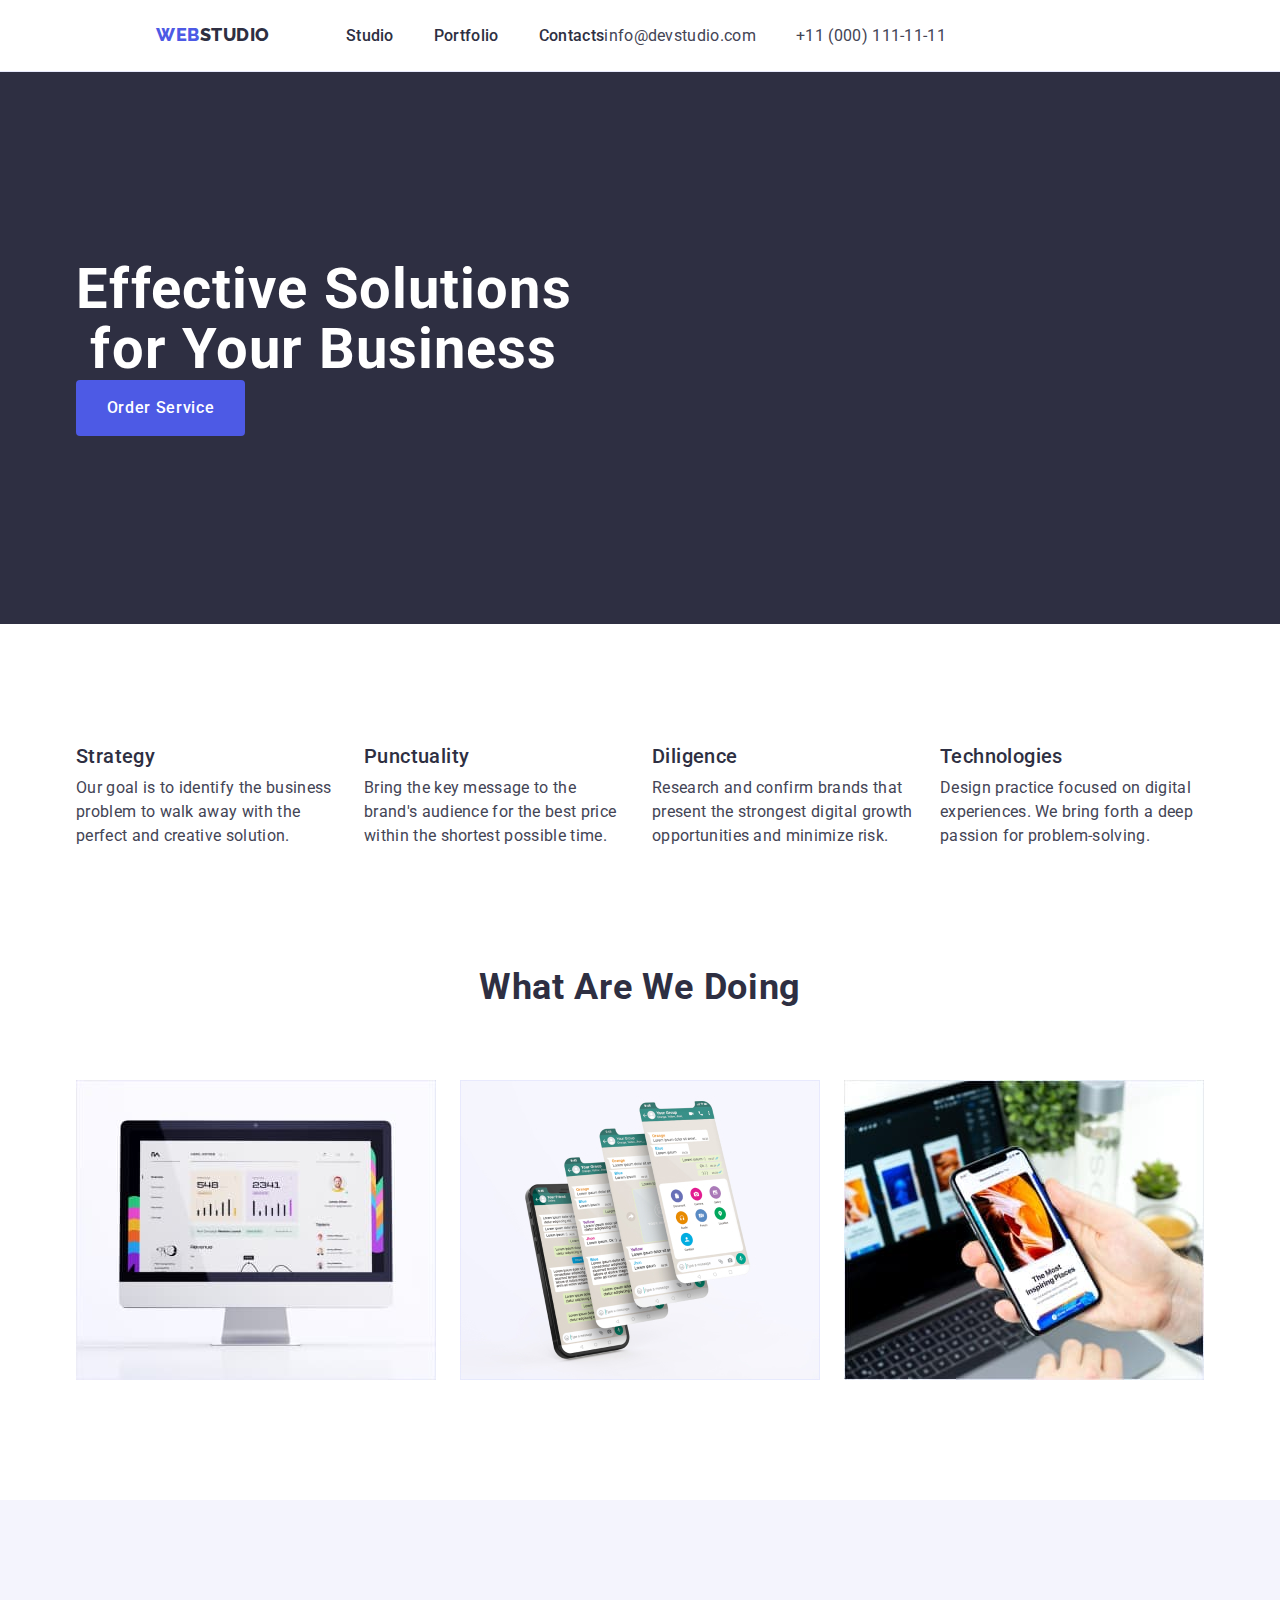
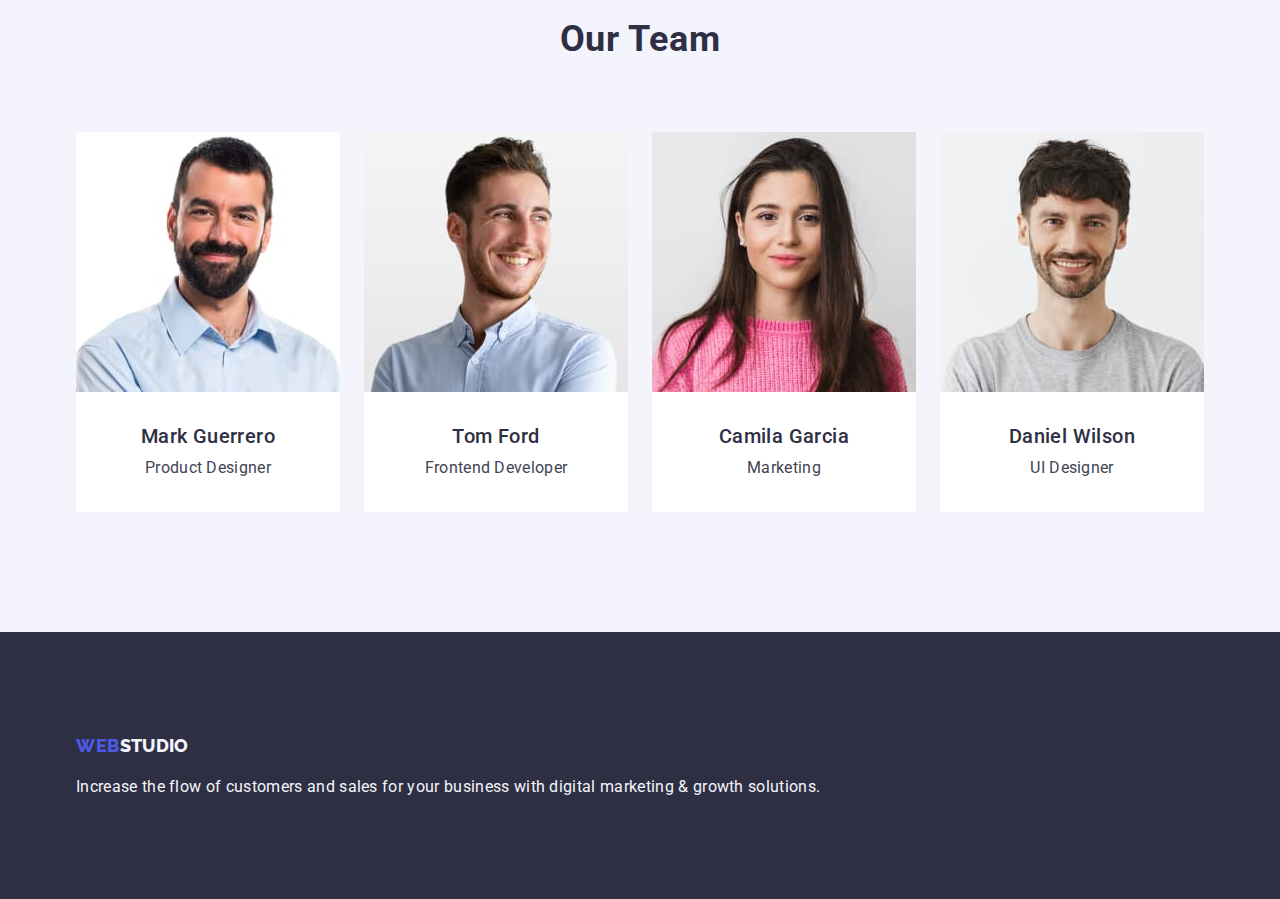
==== commit fa91ab42: "goit-markup-hw-03" ====
--- a/index.html
+++ b/index.html
@@ -40,7 +40,7 @@
 </div>
 </header>
 <main>
-    <section class="hero-main"><div class="hero-main container"><h1 class="hero-main-logo">Effective Solutions for Your Business</h1><button type="button" class="hero-main-btn">Order Service</button>  
+    <section class="hero-main"><div class="hero-main-sub container"><h1 class="hero-main-logo">Effective Solutions for Your Business</h1><button type="button" class="hero-main-btn">Order Service</button>  
        </div></section>
     <section class="benefit-title-main">
         <div class="container">
--- a/css/styles.css
+++ b/css/styles.css
@@ -31,14 +31,7 @@
     margin-bottom: 0;
 }
 
-.header-container .container {
-    width: 100%;
-    max-width: 1470px;
-    padding-left: 15px;
-    padding-right: 15px;
-    margin: 0 auto;
-
-}
+
 
 img {
     display: block;
@@ -67,15 +60,17 @@
 }
 
 .container {
-    display: flex;
     width: 1158px;
     margin: 0 auto; 
     padding: 0 15px 0 15px;
     }
 
+    .header-container.container {
+        display: flex;
+        align-items: center;
+    }
     .header-navigation {
         display: flex;
-        align-items: center;
     }
 
     .header-logo-link {
@@ -104,10 +99,7 @@
         display: flex;
         gap: 40px;
     }
-    .header-menu-item {
-        padding-top: 24px;
-        padding-bottom: 24px;
-    }
+    
     .header-menu-link {
         color: var(--navyblue);
         text-decoration: none;
@@ -115,7 +107,9 @@
         font-weight: 500;
         line-height: 1.5;
         letter-spacing: 0.02em;
-    }
+        padding: 24px 0 24px; 
+    }
+    
     .header-menu-link:hover,
     .header-menu-link:focus {
     color: var(--hover-focus-color);
@@ -123,12 +117,15 @@
     .link {
         text-decoration:none;
     }
-    .address-menu{
+    .address-menu {
         font-style: var(--style);
+        align-items: center;
+        margin-left:0 auto; 
     }
     .address-menu-list {
         display: flex;
         gap: 40px;
+
     }
     .address-menu-contacts-item {
         font-style: var(--style);
@@ -146,14 +143,8 @@
     }
     .hero-main {
         padding: 188px 0;
-    }
-    .hero-main .container {
-    background-color: var(--navyblue);
-    border-radius: mixed;
-    padding-top: 472px;
-        padding-bottom: 472px;
-        padding-left: 188px;
-        padding-right: 188px;
+        background-color: var(--navyblue);
+        border-radius: mixed;
     }
 
     .hero-main-logo {
@@ -299,7 +290,9 @@
     letter-spacing: 0.02em;
     text-align: center;
     }
-    
+    .footer {
+        display: flex;
+    }
     .footer-accent {
         background-color: var(--navyblue);
         color: var(--team-color);
@@ -355,12 +348,9 @@
             border-bottom: 1px solid #e7e9fc;
         }
 
-        .header-container-portfolio .container {
+        .header-container-portfolio {
             display: flex; 
-            width: 1158px; 
-            margin: 0 auto;
-            padding-left: 15px; 
-            padding-right: 15px;
+    
         }
     
         .header-portfolio-logo {
@@ -390,11 +380,8 @@
         .header-portfolio-list {
             display: flex;
             gap: 40px; 
-            padding: 24px 0 24px;
-        }
-        .header-portfolio-item {
-            padding: 24px 0; 
-        }
+        }
+    
         .header-portfolio-link {
             color: var(--navyblue);
             font-size: 16px;
@@ -402,6 +389,7 @@
             line-height: 1.5;
             letter-spacing: 0.02em;
             font-style: normal;
+            padding: 24px 0 24 px;
         }
         .header-portfolio-link:hover,
         .header-portfolio-link:focus {
@@ -414,11 +402,14 @@
 
         .address-portfolio {
             font-style: var(--style);
+            align-items: center;
+            justify-content: flex-start;
         } 
 
         .address-portfolio-list {
             display: flex; 
             gap: 40px;
+            margin-left: 0 auto;
         }
 
         .address-portfolio-contacts,
@@ -474,7 +465,7 @@
             row-gap: 48px; 
         }
         .interface {
-            width: calc((100% - 48px) / 3);
+            width: calc((100% - 2 * 24px) / 3);
         }
         .container-portfolio-interface {
             padding: 32px 16px;
